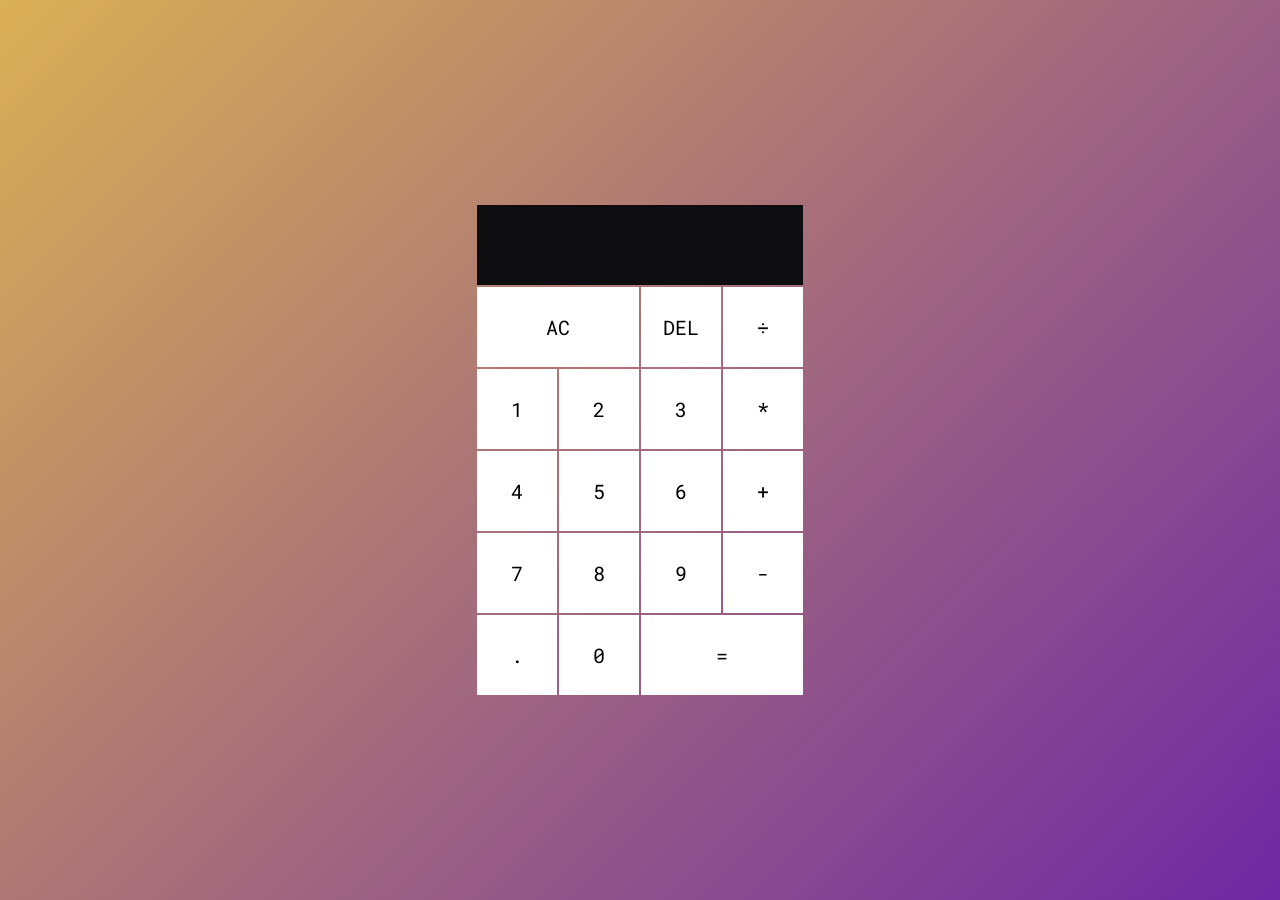
==== calculator.html @ 1f0ad6a5 "font import, new background color, minor changes" ====
<!DOCTYPE html>
<html lang="en">

<head>
    <meta charset="UTF-8">
    <meta http-equiv="X-UA-Compatible" content="IE=edge">
    <meta name="viewport" content="width=device-width, initial-scale=1.0">
    <link rel="stylesheet" href="style.css">
    <script src="script.js"></script>
    <title>Calculator</title>
</head>

<body>
    <div class="grid-section">
        <div class="output-holder">
            <p class="output"></p>
        </div>
        <button class="span-two ac">AC</button>
        <button class='del'>DEL</button>
        <button>&#xF7</button>
        <button class='button'>1</button>
        <button class='button'>2</button>
        <button class='button'>3</button>
        <button>*</button>
        <button class='button'>4</button>
        <button class='button'>5</button>
        <button class='button'>6</button>
        <button class='plus'>+</button>
        <button class='button'>7</button>
        <button class='button'>8</button>
        <button class='button'>9</button>
        <button>-</button>
        <button>.</button>
        <button class='button'>0</button>
        <button class="span-two equals">=</button>




    </div>
</body>

</html>
---- style.css ----
@import url("https://fonts.googleapis.com/css2?family=Roboto+Mono:wght@400;700&display=swap");
* {
  font-family: "Roboto Mono", monospace;
}

body {
  background: linear-gradient(135deg, #002412 0%, #dab055 0%, #6e28a3 100%);
  overflow: hidden;
  color: #eaeaea;
  margin: 0;
}
body .grid-section {
  display: grid;
  justify-content: center;
  gap: 2px;
  align-items: center;
  align-content: center;
  min-height: 100vh;
  grid-template-columns: repeat(4, 80px);
  grid-template-rows: repeat(6, 80px);
}
body .grid-section .span-two {
  grid-column: span 2;
}
body .grid-section .output-holder {
  grid-column: -1/1;
  background-color: #0d0d0f;
  height: 80px;
  display: flex;
  align-items: center;
}
body .grid-section .output-holder p {
  width: 100%;
  text-align: end;
  padding-right: 1rem;
  font-size: 2rem;
}
body .grid-section button {
  height: 80px;
  outline: none;
  font-size: 1.25rem;
  cursor: pointer;
  border: none;
  background-color: #fff;
}
body .grid-section button:hover {
  background-color: #fff;
}

/*# sourceMappingURL=style.css.map */
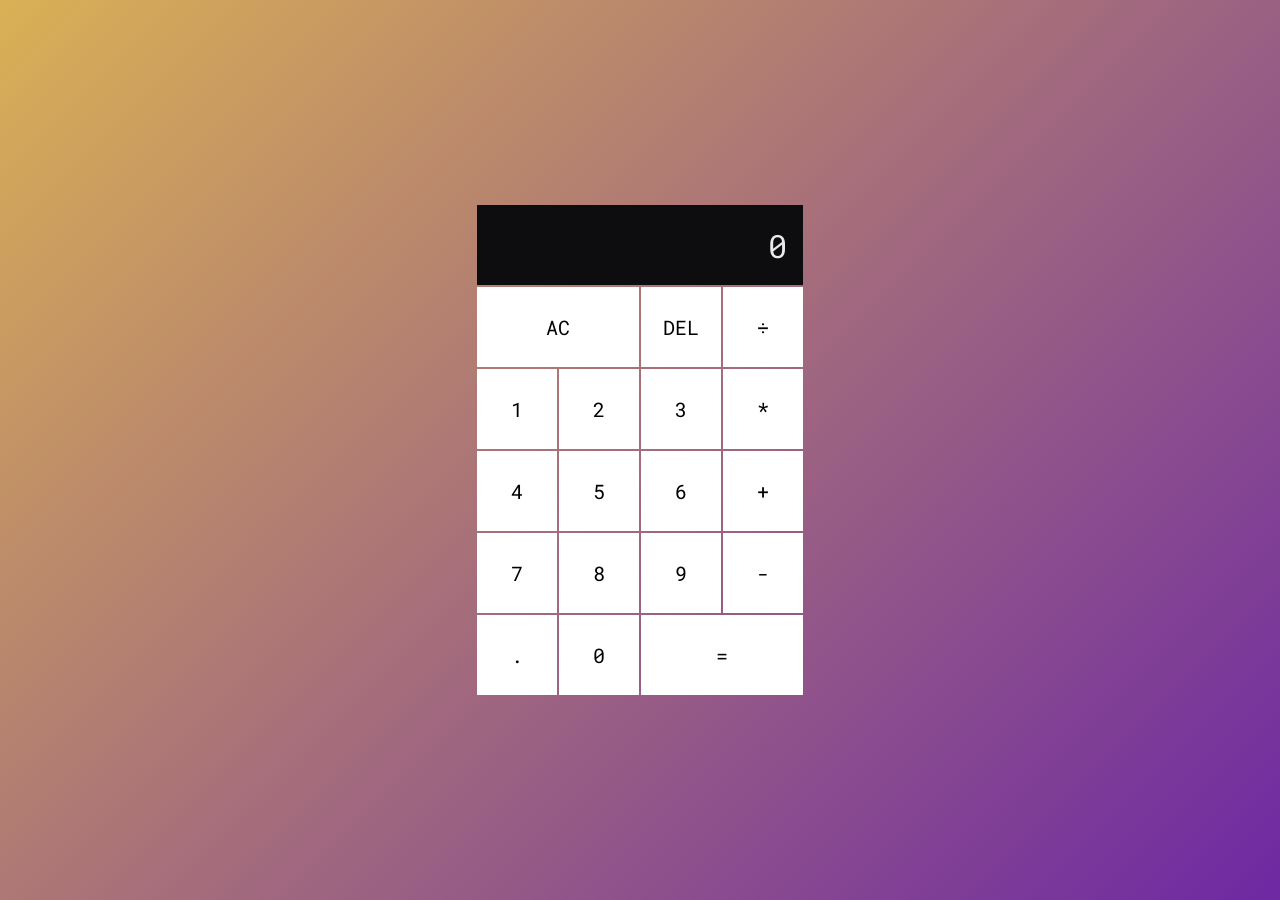
==== commit 9506b7bb: "add multiplication, division, round numbers to 10 decimal places" ====
--- a/calculator.html
+++ b/calculator.html
@@ -6,7 +6,7 @@
     <meta http-equiv="X-UA-Compatible" content="IE=edge">
     <meta name="viewport" content="width=device-width, initial-scale=1.0">
     <link rel="stylesheet" href="style.css">
-    <script src="script.js"></script>
+    <script src="script.js" defer></script>
     <title>Calculator</title>
 </head>
 
@@ -17,26 +17,22 @@
         </div>
         <button class="span-two ac">AC</button>
         <button class='del'>DEL</button>
-        <button>&#xF7</button>
-        <button class='button'>1</button>
-        <button class='button'>2</button>
-        <button class='button'>3</button>
-        <button>*</button>
-        <button class='button'>4</button>
-        <button class='button'>5</button>
-        <button class='button'>6</button>
+        <button class='division'>&#xF7</button>
+        <button class='number'>1</button>
+        <button class='number'>2</button>
+        <button class='number'>3</button>
+        <button class='times'>*</button>
+        <button class='number'>4</button>
+        <button class='number'>5</button>
+        <button class='number'>6</button>
         <button class='plus'>+</button>
-        <button class='button'>7</button>
-        <button class='button'>8</button>
-        <button class='button'>9</button>
-        <button>-</button>
-        <button>.</button>
-        <button class='button'>0</button>
+        <button class='number'>7</button>
+        <button class='number'>8</button>
+        <button class='number'>9</button>
+        <button class='minus'>-</button>
+        <button class='dot'>.</button>
+        <button class='number'>0</button>
         <button class="span-two equals">=</button>
-
-
-
-
     </div>
 </body>
 
--- a/style.css
+++ b/style.css
@@ -5,46 +5,76 @@
 
 body {
   background: linear-gradient(135deg, #002412 0%, #dab055 0%, #6e28a3 100%);
+  color: #eaeaea;
+  display: -webkit-box;
+  display: -ms-flexbox;
+  display: flex;
+  margin: 0;
+  min-height: 100vh;
   overflow: hidden;
-  color: #eaeaea;
-  margin: 0;
 }
+
 body .grid-section {
+  -ms-flex-line-pack: center;
+      align-content: center;
+  -webkit-box-align: center;
+      -ms-flex-align: center;
+          align-items: center;
+  -ms-grid-row-align: center;
+      align-self: center;
+  display: -ms-grid;
   display: grid;
-  justify-content: center;
   gap: 2px;
-  align-items: center;
-  align-content: center;
-  min-height: 100vh;
-  grid-template-columns: repeat(4, 80px);
-  grid-template-rows: repeat(6, 80px);
+  -ms-grid-columns: (80px)[4];
+      grid-template-columns: repeat(4, 80px);
+  -ms-grid-rows: (80px)[6];
+      grid-template-rows: repeat(6, 80px);
+  height: -webkit-min-content;
+  height: -moz-min-content;
+  height: min-content;
+  -webkit-box-pack: center;
+      -ms-flex-pack: center;
+          justify-content: center;
+  margin: 0 auto;
+  width: -webkit-min-content;
+  width: -moz-min-content;
+  width: min-content;
 }
+
 body .grid-section .span-two {
   grid-column: span 2;
 }
+
 body .grid-section .output-holder {
-  grid-column: -1/1;
+  -webkit-box-align: center;
+      -ms-flex-align: center;
+          align-items: center;
   background-color: #0d0d0f;
+  display: -webkit-box;
+  display: -ms-flexbox;
+  display: flex;
+  grid-column: -1 / 1;
   height: 80px;
-  display: flex;
-  align-items: center;
 }
+
 body .grid-section .output-holder p {
+  font-size: 2rem;
+  padding-right: 1rem;
+  text-align: end;
   width: 100%;
-  text-align: end;
-  padding-right: 1rem;
-  font-size: 2rem;
+  word-spacing: -10px;
 }
+
 body .grid-section button {
+  background-color: #fff;
+  border: none;
+  cursor: pointer;
+  font-size: 1.25rem;
   height: 80px;
   outline: none;
-  font-size: 1.25rem;
-  cursor: pointer;
-  border: none;
-  background-color: #fff;
 }
+
 body .grid-section button:hover {
   background-color: #fff;
 }
-
-/*# sourceMappingURL=style.css.map */
+/*# sourceMappingURL=style.css.map */
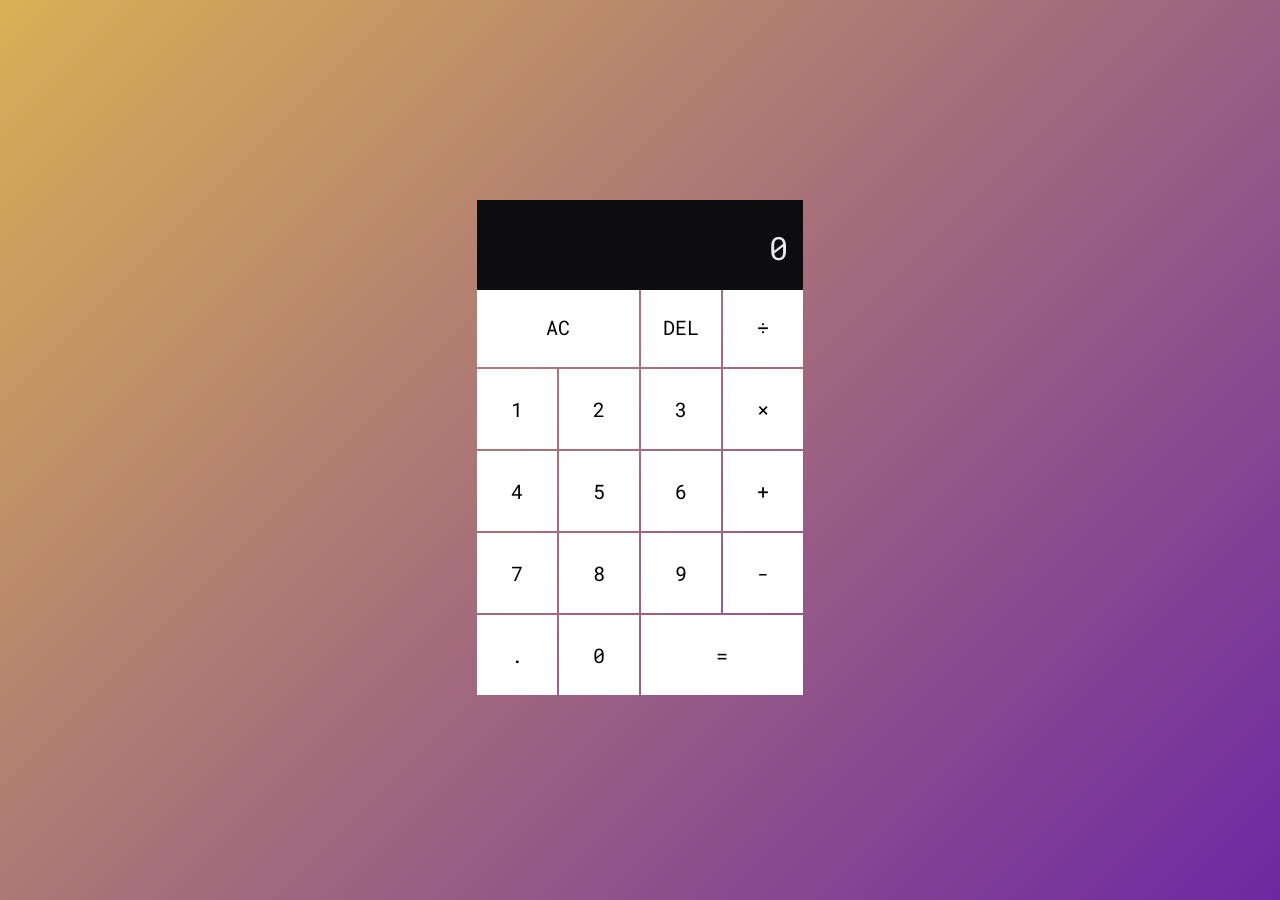
==== commit e7ab63d1: "update styles, add data attributes" ====
--- a/calculator.html
+++ b/calculator.html
@@ -6,33 +6,34 @@
     <meta http-equiv="X-UA-Compatible" content="IE=edge">
     <meta name="viewport" content="width=device-width, initial-scale=1.0">
     <link rel="stylesheet" href="style.css">
-    <script src="script.js" defer></script>
+    <script src="script_v2.js" defer></script>
     <title>Calculator</title>
 </head>
 
 <body>
     <div class="grid-section">
         <div class="output-holder">
-            <p class="output"></p>
+            <div class="top-output"></div>
+            <div class="output">0</div>
         </div>
-        <button class="span-two ac">AC</button>
-        <button class='del'>DEL</button>
-        <button class='division'>&#xF7</button>
-        <button class='number'>1</button>
-        <button class='number'>2</button>
-        <button class='number'>3</button>
-        <button class='times'>*</button>
-        <button class='number'>4</button>
-        <button class='number'>5</button>
-        <button class='number'>6</button>
-        <button class='plus'>+</button>
-        <button class='number'>7</button>
-        <button class='number'>8</button>
-        <button class='number'>9</button>
-        <button class='minus'>-</button>
-        <button class='dot'>.</button>
-        <button class='number'>0</button>
-        <button class="span-two equals">=</button>
+        <button data-button-value="ac" class="span-two ac">AC</button>
+        <button data-button-value="del" class='del'>DEL</button>
+        <button data-button-value="/" class='division operator'>÷</button>
+        <button data-button-value="1" class='number'>1</button>
+        <button data-button-value="2" class='number'>2</button>
+        <button data-button-value="3" class='number'>3</button>
+        <button data-button-value="*" class='times operator'>×</button>
+        <button data-button-value="4" class='number'>4</button>
+        <button data-button-value="5" class='number'>5</button>
+        <button data-button-value="6" class='number'>6</button>
+        <button data-button-value="+" class='plus operator'>+</button>
+        <button data-button-value="7" class='number'>7</button>
+        <button data-button-value="8" class='number'>8</button>
+        <button data-button-value="9" class='number'>9</button>
+        <button data-button-value="-" class='minus operator'>-</button>
+        <button data-button-value="." class='dot'>.</button>
+        <button data-button-value="0" class='number'>0</button>
+        <button data-button-value="=" class="span-two equals">=</button>
     </div>
 </body>
 
--- a/style.css
+++ b/style.css
@@ -1,6 +1,8 @@
 @import url("https://fonts.googleapis.com/css2?family=Roboto+Mono:wght@400;700&display=swap");
 * {
   font-family: "Roboto Mono", monospace;
+  -webkit-box-sizing: border-box;
+          box-sizing: border-box;
 }
 
 body {
@@ -46,22 +48,50 @@
 }
 
 body .grid-section .output-holder {
-  -webkit-box-align: center;
-      -ms-flex-align: center;
-          align-items: center;
+  -webkit-box-align: end;
+      -ms-flex-align: end;
+          align-items: flex-end;
   background-color: #0d0d0f;
   display: -webkit-box;
   display: -ms-flexbox;
   display: flex;
   grid-column: -1 / 1;
-  height: 80px;
+  -webkit-box-orient: vertical;
+  -webkit-box-direction: normal;
+      -ms-flex-direction: column;
+          flex-direction: column;
+  height: 90px;
+  -webkit-box-pack: center;
+      -ms-flex-pack: center;
+          justify-content: center;
+  position: relative;
+  overflow: hidden;
+  -webkit-user-select: none;
+     -moz-user-select: none;
+      -ms-user-select: none;
+          user-select: none;
+  padding-inline: 15px;
 }
 
-body .grid-section .output-holder p {
+body .grid-section .output-holder::after {
+  content: "";
+  width: 40px;
+  height: 100%;
+  background: linear-gradient(to right, #0d0d0f 15px, transparent);
+  left: 0;
+  position: absolute;
+}
+
+body .grid-section .output-holder .top-output {
+  word-spacing: -6px;
+  opacity: .8;
+  margin-bottom: 5px;
+}
+
+body .grid-section .output-holder .output {
   font-size: 2rem;
-  padding-right: 1rem;
-  text-align: end;
-  width: 100%;
+  overflow: hidden;
+  text-align: right;
   word-spacing: -10px;
 }
 
